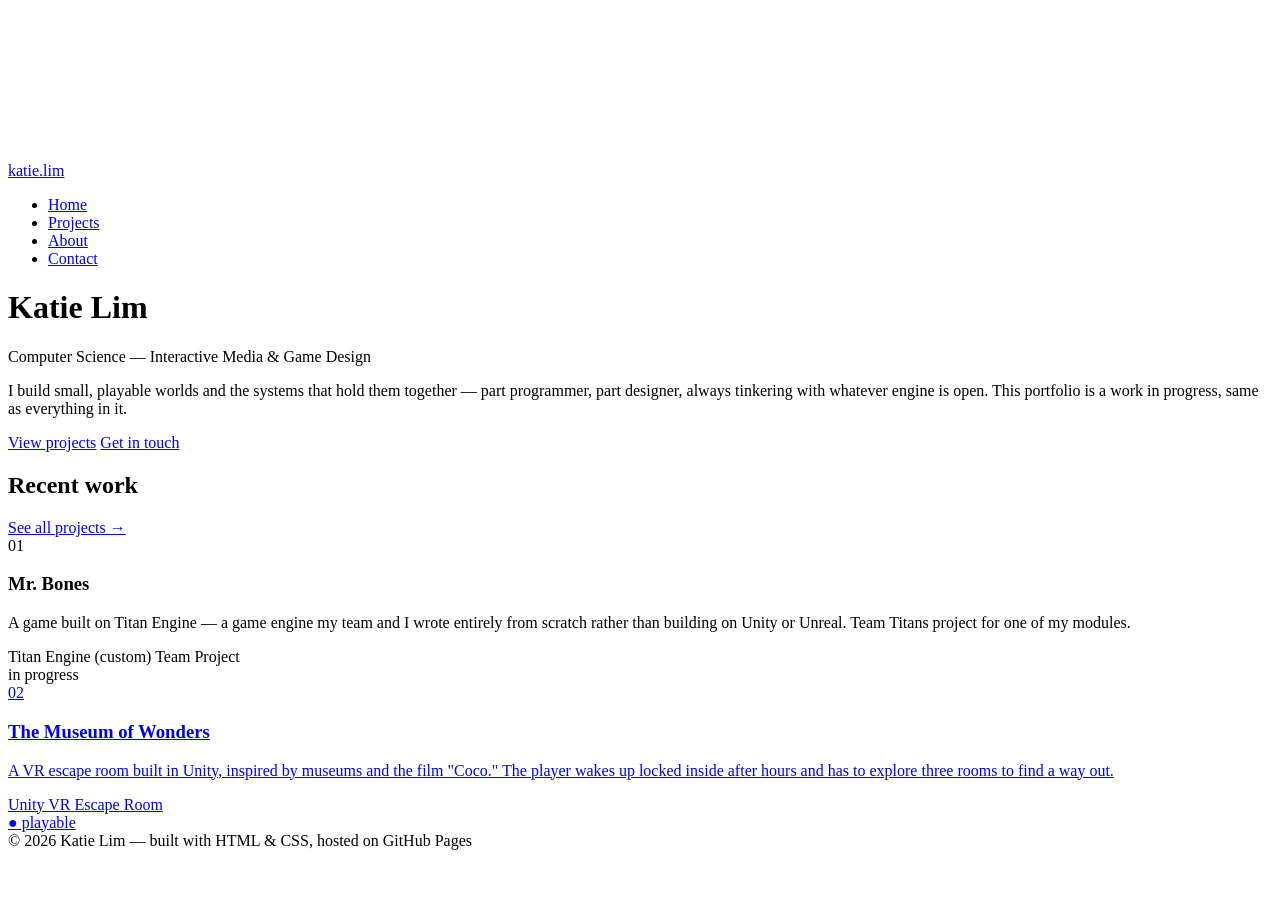
==== Index.html @ f362d9b4 "first draft" ====
<!DOCTYPE html>
<html lang="en">
<head>
<meta charset="UTF-8">
<meta name="viewport" content="width=device-width, initial-scale=1.0">
<title>Katie Lim — Interactive Media & Game Design</title>
<meta name="description" content="Portfolio of Katie Lim, Computer Science student specializing in Interactive Media and Game Design.">
<link rel="preconnect" href="https://fonts.googleapis.com">
<link rel="preconnect" href="https://fonts.gstatic.com" crossorigin>
<link href="https://fonts.googleapis.com/css2?family=Space+Mono:wght@400;700&family=Inter:wght@400;500;600&display=swap" rel="stylesheet">
<link rel="stylesheet" href="style.css">
</head>
<body>
<canvas id="bg-canvas" aria-hidden="true"></canvas>

<nav>
  <div class="wrap">
    <a href="index.html" class="nav-mark"><span class="dot"></span>katie.lim</a>
    <ul class="nav-links">
      <li><a href="index.html" class="active">Home</a></li>
      <li><a href="projects.html">Projects</a></li>
      <li><a href="about.html">About</a></li>
      <li><a href="contact.html">Contact</a></li>
    </ul>
  </div>
</nav>

<header class="hero">
  <div class="wrap">
    <h1 class="name">Katie Lim</h1>
    <p class="role">Computer Science — Interactive Media &amp; Game Design</p>
    <p class="hero-blurb">
      I build small, playable worlds and the systems that hold them together — part programmer,
      part designer, always tinkering with whatever engine is open. This portfolio is a work
      in progress, same as everything in it.
    </p>
    <div class="hero-actions">
      <a href="projects.html" class="btn btn-primary">View projects</a>
      <a href="contact.html" class="btn btn-ghost">Get in touch</a>
    </div>
  </div>
</header>

<section id="work">
  <div class="wrap">
    <div class="section-head">
      <h2>Recent work</h2>
      <a href="projects.html" class="section-link">See all projects →</a>
    </div>

    <div class="levels">

      <div class="level">
        <span class="level-num">01</span>
        <div class="level-body">
          <h3>Mr. Bones</h3>
          <p class="level-desc">
            A game built on Titan Engine — a game engine my team and I wrote entirely from
            scratch rather than building on Unity or Unreal. Team Titans project for one of
            my modules.
          </p>
          <div class="level-tags">
            <span class="tag">Titan Engine (custom)</span>
            <span class="tag">Team Project</span>
          </div>
        </div>
        <span class="level-status">in progress</span>
      </div>

      <a class="level" href="https://katie53b.wixsite.com/katielim/programming" target="_blank" rel="noopener">
        <span class="level-num">02</span>
        <div class="level-body">
          <h3>The Museum of Wonders</h3>
          <p class="level-desc">
            A VR escape room built in Unity, inspired by museums and the film "Coco." The
            player wakes up locked inside after hours and has to explore three rooms to find
            a way out.
          </p>
          <div class="level-tags">
            <span class="tag">Unity</span>
            <span class="tag">VR</span>
            <span class="tag">Escape Room</span>
          </div>
        </div>
        <span class="level-status"><span class="live-tag">● playable</span></span>
      </a>

    </div>
  </div>
</section>

<footer>
  © <span id="year"></span> Katie Lim — built with HTML &amp; CSS, hosted on GitHub Pages
</footer>

<script src="background.js" defer></script>
<script>
  document.getElementById('year').textContent = new Date().getFullYear();
</script>

</body>
</html>
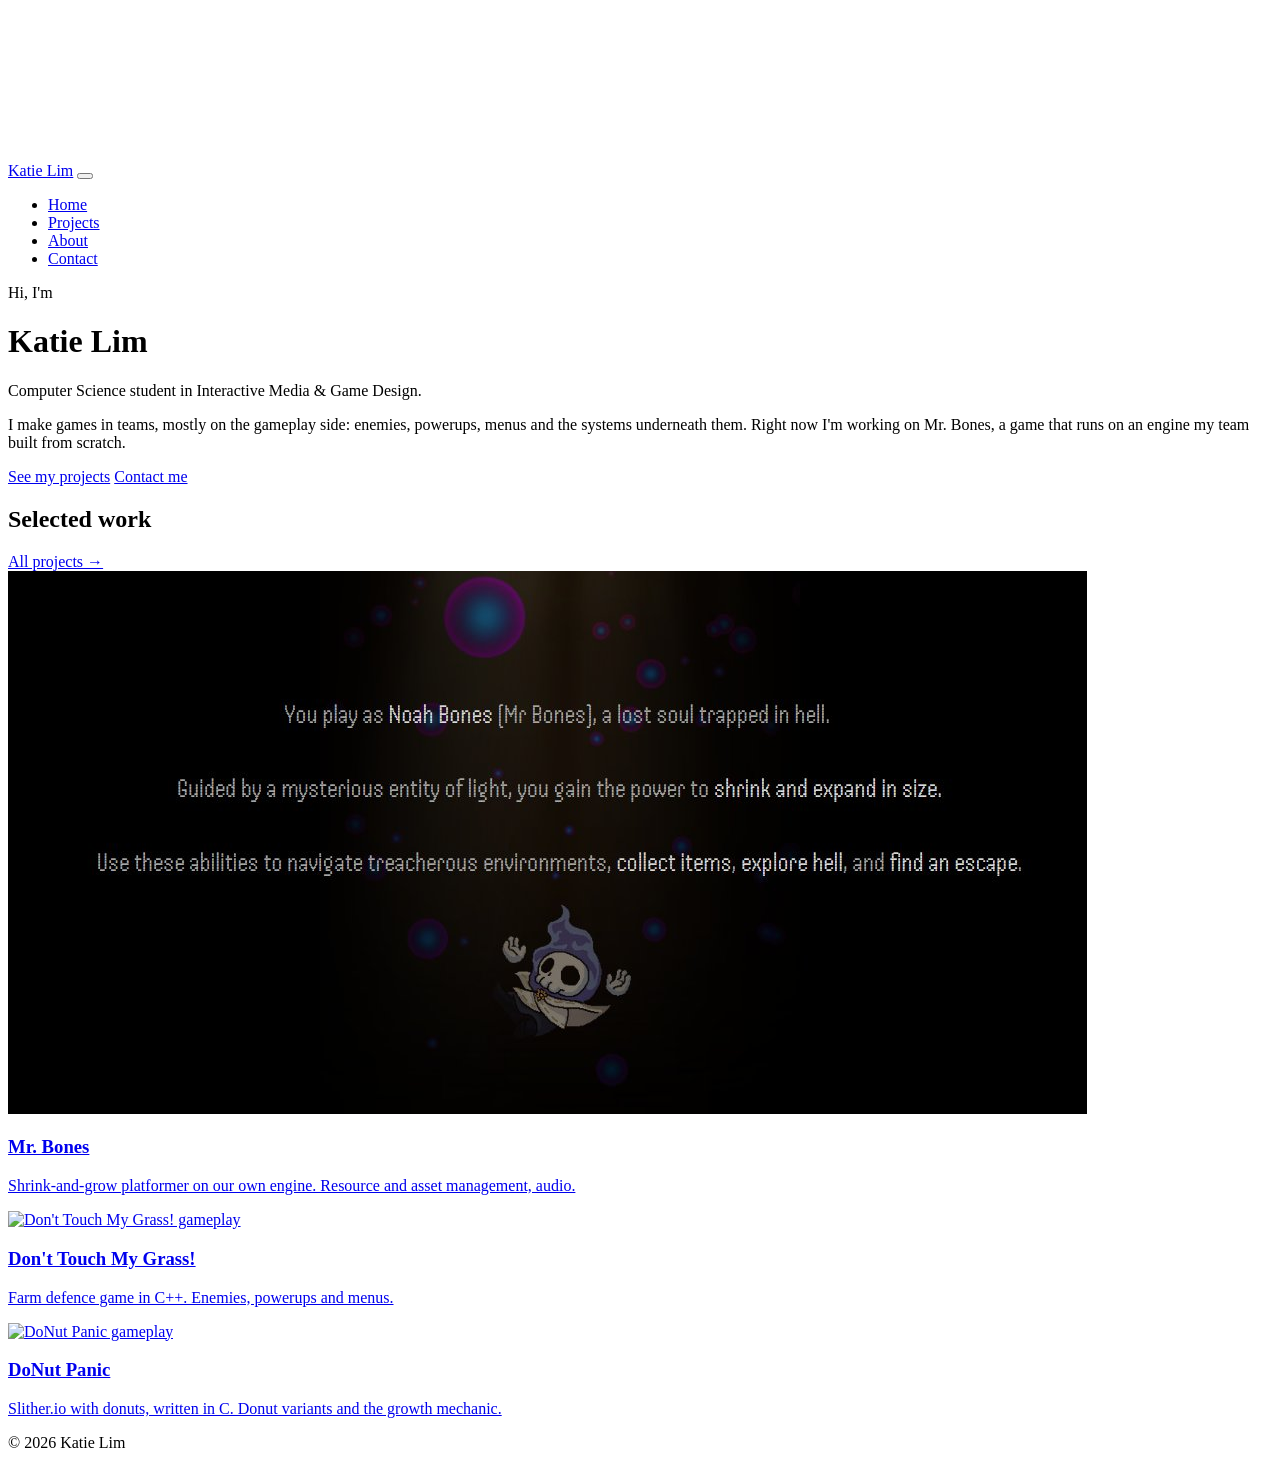
==== commit 21474607: "changed up" ====
--- a/Index.html
+++ b/Index.html
@@ -3,11 +3,11 @@
 <head>
 <meta charset="UTF-8">
 <meta name="viewport" content="width=device-width, initial-scale=1.0">
-<title>Katie Lim — Interactive Media & Game Design</title>
-<meta name="description" content="Portfolio of Katie Lim, Computer Science student specializing in Interactive Media and Game Design.">
+<title>Katie Lim — Game Programmer &amp; Designer</title>
+<meta name="description" content="Portfolio of Katie Lim, Computer Science student in Interactive Media and Game Design.">
 <link rel="preconnect" href="https://fonts.googleapis.com">
 <link rel="preconnect" href="https://fonts.gstatic.com" crossorigin>
-<link href="https://fonts.googleapis.com/css2?family=Space+Mono:wght@400;700&family=Inter:wght@400;500;600&display=swap" rel="stylesheet">
+<link href="https://fonts.googleapis.com/css2?family=Archivo:wght@500;600;700&amp;family=Source+Sans+3:wght@400;500;600&amp;display=swap" rel="stylesheet">
 <link rel="stylesheet" href="style.css">
 </head>
 <body>
@@ -15,8 +15,11 @@
 
 <nav>
   <div class="wrap">
-    <a href="index.html" class="nav-mark"><span class="dot"></span>katie.lim</a>
-    <ul class="nav-links">
+    <a href="index.html" class="nav-mark">Katie Lim</a>
+    <button class="nav-toggle" type="button" aria-expanded="false" aria-controls="nav-links" aria-label="Open menu">
+      <span></span><span></span><span></span>
+    </button>
+    <ul class="nav-links" id="nav-links">
       <li><a href="index.html" class="active">Home</a></li>
       <li><a href="projects.html">Projects</a></li>
       <li><a href="about.html">About</a></li>
@@ -27,16 +30,17 @@
 
 <header class="hero">
   <div class="wrap">
+    <p class="hello">Hi, I'm</p>
     <h1 class="name">Katie Lim</h1>
-    <p class="role">Computer Science — Interactive Media &amp; Game Design</p>
+    <p class="role">Computer Science student in Interactive Media &amp; Game Design.</p>
     <p class="hero-blurb">
-      I build small, playable worlds and the systems that hold them together — part programmer,
-      part designer, always tinkering with whatever engine is open. This portfolio is a work
-      in progress, same as everything in it.
+      I make games in teams, mostly on the gameplay side: enemies, powerups, menus and the
+      systems underneath them. Right now I'm working on Mr. Bones, a game that runs on an
+      engine my team built from scratch.
     </p>
     <div class="hero-actions">
-      <a href="projects.html" class="btn btn-primary">View projects</a>
-      <a href="contact.html" class="btn btn-ghost">Get in touch</a>
+      <a href="projects.html" class="btn btn-primary">See my projects</a>
+      <a href="contact.html" class="btn btn-ghost">Contact me</a>
     </div>
   </div>
 </header>
@@ -44,59 +48,36 @@
 <section id="work">
   <div class="wrap">
     <div class="section-head">
-      <h2>Recent work</h2>
-      <a href="projects.html" class="section-link">See all projects →</a>
+      <h2>Selected work</h2>
+      <a href="projects.html" class="section-link">All projects →</a>
     </div>
 
-    <div class="levels">
-
-      <div class="level">
-        <span class="level-num">01</span>
-        <div class="level-body">
-          <h3>Mr. Bones</h3>
-          <p class="level-desc">
-            A game built on Titan Engine — a game engine my team and I wrote entirely from
-            scratch rather than building on Unity or Unreal. Team Titans project for one of
-            my modules.
-          </p>
-          <div class="level-tags">
-            <span class="tag">Titan Engine (custom)</span>
-            <span class="tag">Team Project</span>
-          </div>
-        </div>
-        <span class="level-status">in progress</span>
-      </div>
-
-      <a class="level" href="https://katie53b.wixsite.com/katielim/programming" target="_blank" rel="noopener">
-        <span class="level-num">02</span>
-        <div class="level-body">
-          <h3>The Museum of Wonders</h3>
-          <p class="level-desc">
-            A VR escape room built in Unity, inspired by museums and the film "Coco." The
-            player wakes up locked inside after hours and has to explore three rooms to find
-            a way out.
-          </p>
-          <div class="level-tags">
-            <span class="tag">Unity</span>
-            <span class="tag">VR</span>
-            <span class="tag">Escape Room</span>
-          </div>
-        </div>
-        <span class="level-status"><span class="live-tag">● playable</span></span>
+    <div class="work-list">
+      <a class="work-card" href="projects.html#mr-bones">
+        <div class="project-thumb"><img src="assets/mrbones-intro.jpg" alt="Mr. Bones intro screen" loading="lazy"></div>
+        <h3>Mr. Bones</h3>
+        <p>Shrink-and-grow platformer on our own engine. Resource and asset management, audio.</p>
       </a>
-
+      <a class="work-card" href="projects.html#grass">
+        <div class="project-thumb"><img src="https://img.youtube.com/vi/DJYpiA7K47s/hqdefault.jpg" alt="Don't Touch My Grass! gameplay" loading="lazy"></div>
+        <h3>Don't Touch My Grass!</h3>
+        <p>Farm defence game in C++. Enemies, powerups and menus.</p>
+      </a>
+      <a class="work-card" href="projects.html#donut-panic">
+        <div class="project-thumb"><img src="https://static.wixstatic.com/media/d9d9ac_2ef6708afb624f35a8c2cbca67ca9515f000.jpg" alt="DoNut Panic gameplay" loading="lazy"></div>
+        <h3>DoNut Panic</h3>
+        <p>Slither.io with donuts, written in C. Donut variants and the growth mechanic.</p>
+      </a>
     </div>
   </div>
 </section>
 
 <footer>
-  © <span id="year"></span> Katie Lim — built with HTML &amp; CSS, hosted on GitHub Pages
+  © <span id="year"></span> Katie Lim
 </footer>
 
+<script src="site.js" defer></script>
 <script src="background.js" defer></script>
-<script>
-  document.getElementById('year').textContent = new Date().getFullYear();
-</script>
 
 </body>
-</html>+</html>
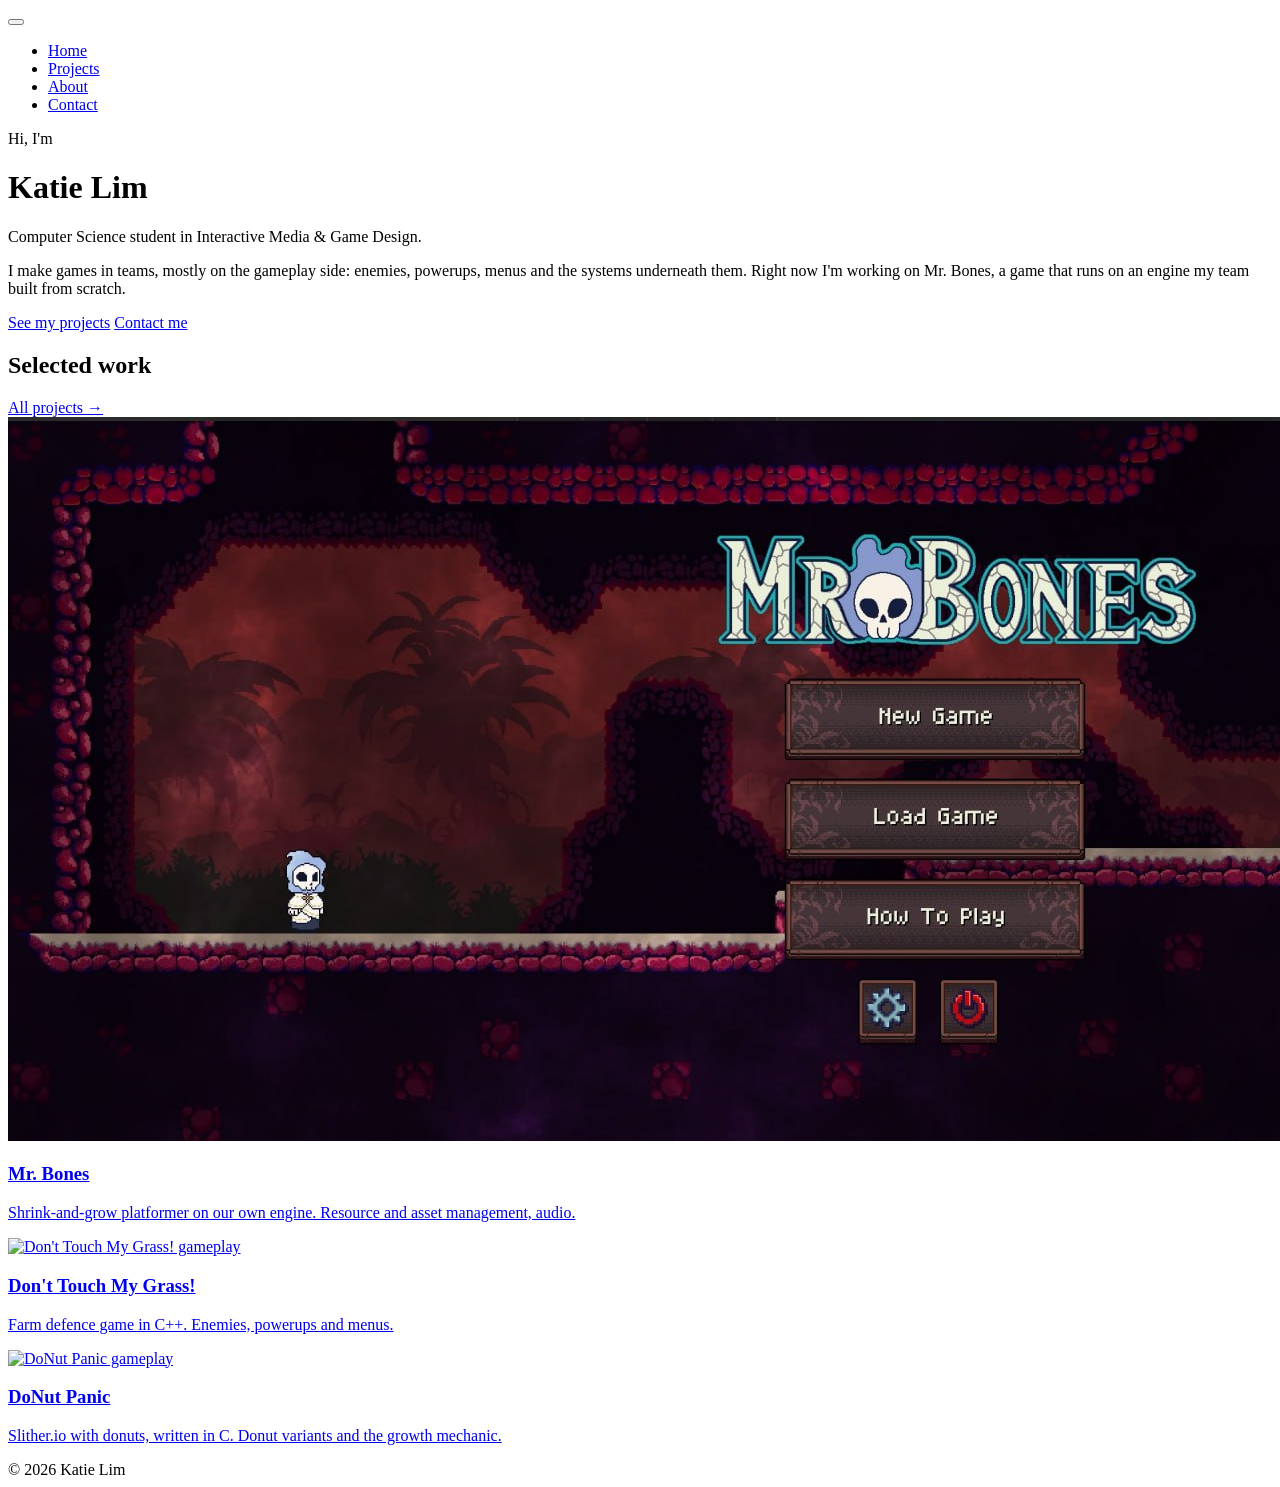
==== commit 62ab760b: "removing some stuff" ====
--- a/Index.html
+++ b/Index.html
@@ -11,11 +11,8 @@
 <link rel="stylesheet" href="style.css">
 </head>
 <body>
-<canvas id="bg-canvas" aria-hidden="true"></canvas>
-
 <nav>
   <div class="wrap">
-    <a href="index.html" class="nav-mark">Katie Lim</a>
     <button class="nav-toggle" type="button" aria-expanded="false" aria-controls="nav-links" aria-label="Open menu">
       <span></span><span></span><span></span>
     </button>
@@ -77,7 +74,6 @@
 </footer>
 
 <script src="site.js" defer></script>
-<script src="background.js" defer></script>
 
 </body>
 </html>
